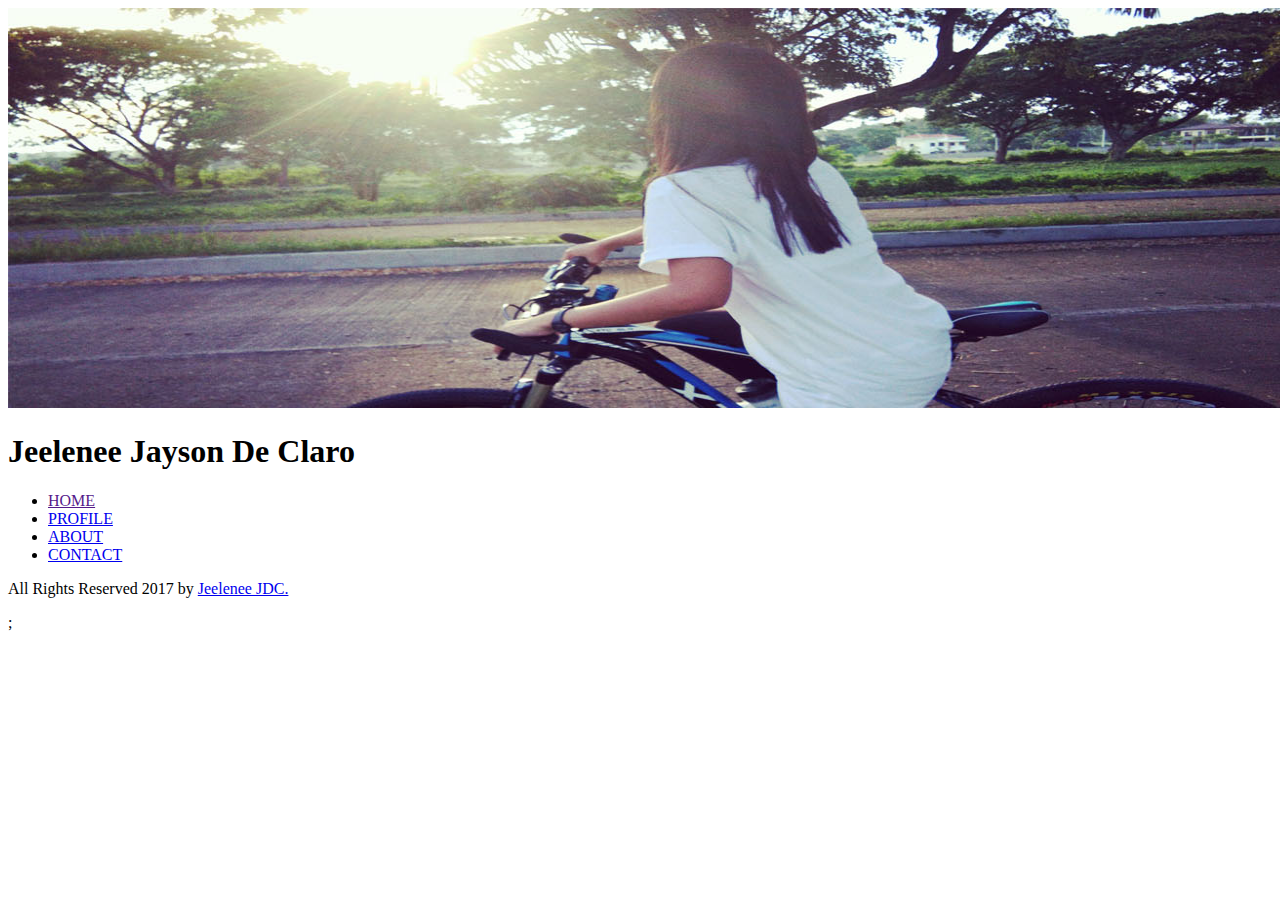
==== about.html @ 3bbaa454 "I added a new html and css file for the About navigation" ====
<!DOCTYPE html>
<html>
	<head>
		<title> Profile </title>
		<link href="styles/pro.css" rel="stylesheet">
		<img src="images/cover.jpg" alt="cap.com" style="width: 1366px; height: 400px;">

	</head>

	<body>
		<header>			
			<nav>		 
				<h1>Jeelenee Jayson De Claro</h1>
				<ul id="nav">
					<li><a class="homeblack" href=""> HOME<a/></li>
					<li><a class="homeblack" href="profile.html"> PROFILE<a/></li>
					<li><a class="homepink" href="#"> ABOUT<a/></li>
					<li><a class="homeblack" href="#"> CONTACT<a/></li>
				</ul>
			</nav>
		</header>
		<div class="divider"></div>
		<footer>
			<p> All Rights Reserved 2017 by <a class="footer-text" href=#">	Jeelenee JDC.</a> </p>;
		</footer>
	</body>
</html>
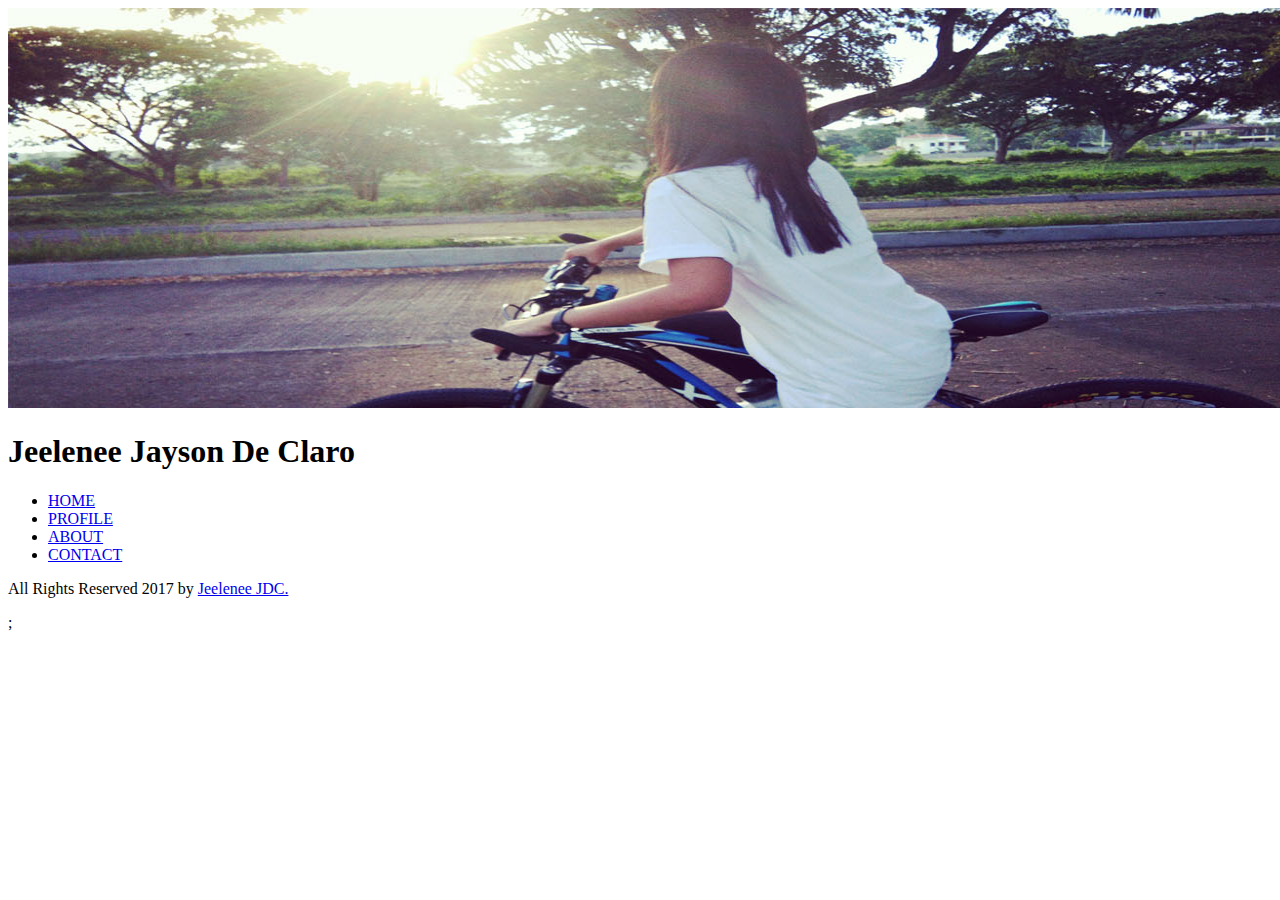
==== commit 057698f9: "I updated some html files for the linking of the navigation bars." ====
--- a/about.html
+++ b/about.html
@@ -12,10 +12,10 @@
 			<nav>		 
 				<h1>Jeelenee Jayson De Claro</h1>
 				<ul id="nav">
-					<li><a class="homeblack" href=""> HOME<a/></li>
+					<li><a class="homeblack" href="index.html"> HOME<a/></li>
 					<li><a class="homeblack" href="profile.html"> PROFILE<a/></li>
-					<li><a class="homepink" href="#"> ABOUT<a/></li>
-					<li><a class="homeblack" href="#"> CONTACT<a/></li>
+					<li><a class="homepink" href="about.html"> ABOUT<a/></li>
+					<li><a class="homeblack" href="contact.html"> CONTACT<a/></li>
 				</ul>
 			</nav>
 		</header>
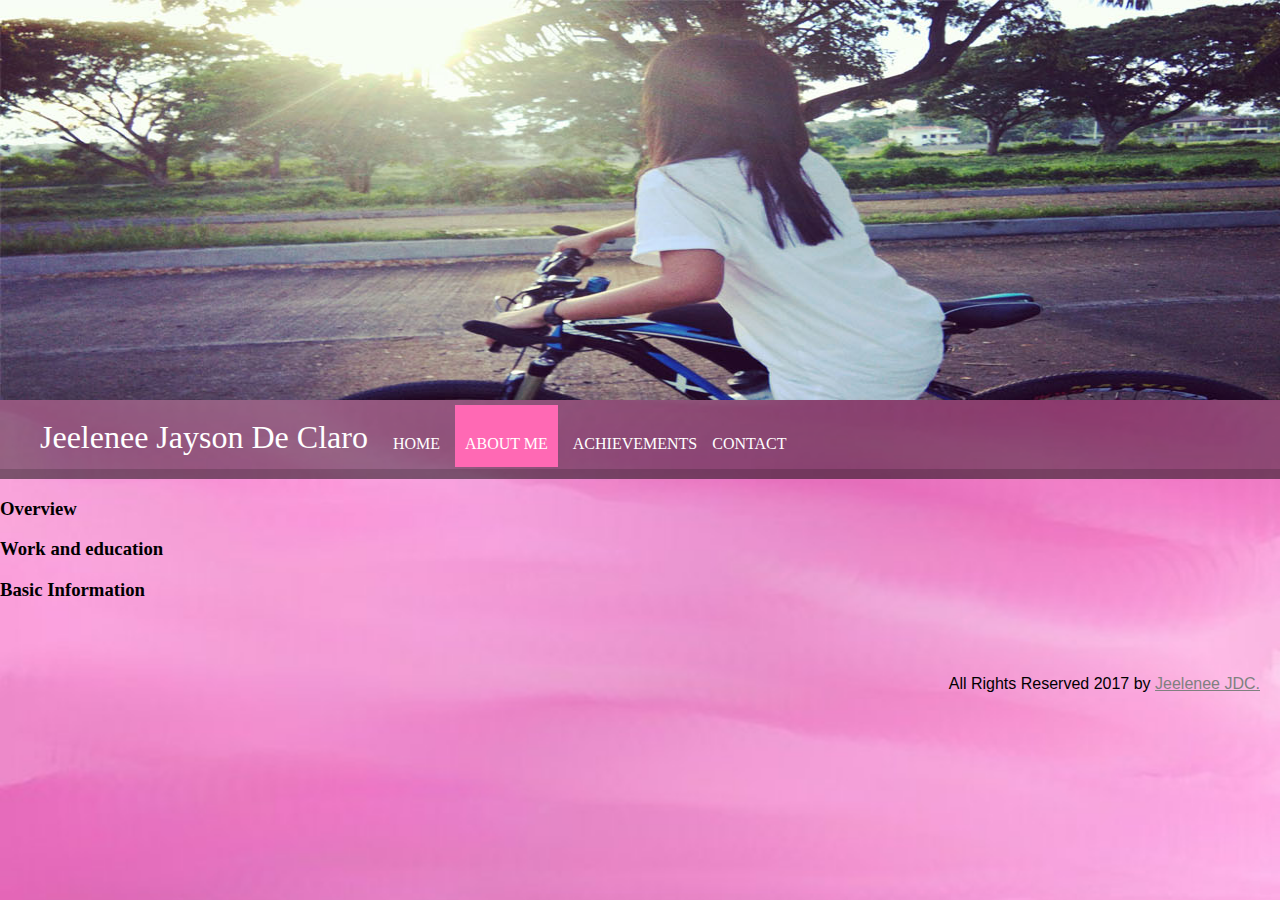
==== commit 48a5d9ed: "updated navigation bar and added background photos" ====
--- a/about.html
+++ b/about.html
@@ -2,7 +2,7 @@
 <html>
 	<head>
 		<title> Profile </title>
-		<link href="styles/pro.css" rel="stylesheet">
+		<link href="styles/abo.css" rel="stylesheet">
 		<img src="images/cover.jpg" alt="cap.com" style="width: 1366px; height: 400px;">
 
 	</head>
@@ -13,15 +13,23 @@
 				<h1>Jeelenee Jayson De Claro</h1>
 				<ul id="nav">
 					<li><a class="homeblack" href="index.html"> HOME<a/></li>
-					<li><a class="homeblack" href="profile.html"> PROFILE<a/></li>
-					<li><a class="homepink" href="about.html"> ABOUT<a/></li>
+					<li><a class="homepink" href="about.html"> ABOUT ME<a/></li>
+					<li><a class="homeblack" href="achievements.html">ACHIEVEMENTS</a></li>
 					<li><a class="homeblack" href="contact.html"> CONTACT<a/></li>
 				</ul>
 			</nav>
 		</header>
 		<div class="divider"></div>
+		<div class="overview">
+			<h3> Overview </h3>
+		</div>
+		<div class="workAndEducation">
+			<h3> Work and education </h3>
+		</div>
+		<div class="basicInfo"> 
+			<h3> Basic Information </h3></div>
 		<footer>
-			<p> All Rights Reserved 2017 by <a class="footer-text" href=#">	Jeelenee JDC.</a> </p>;
+			<p> All Rights Reserved 2017 by <a class="footer-text" href=#">	Jeelenee JDC.</a> </p>
 		</footer>
 	</body>
 </html>--- a/styles/abo.css
+++ b/styles/abo.css
@@ -0,0 +1,84 @@
+body{
+	margin: 0;
+	background: url('../images/pink.jpg') no-repeat;
+	background-size: cover;
+}
+
+header {
+
+	background: rgba(0, 0, 0, 0.4);
+	color: white;
+	padding: 25px 0px 50px 40px;
+	margin-top: -10px;
+}
+
+header h1 {
+	display : inline;
+	font-family: 'Georgia';
+	font-weight: 400;
+	font size: 30px;
+	float: left;
+	margin-top: 0px;
+	margin-right: 10px;
+}
+
+nav ul {
+	display: inline;
+	padding: 0px;
+	float: left;
+}
+
+nav ul li{
+	display: inline-block;
+	list-style-type: none;
+	color: white;
+	float: left;
+	margin-left: 15px;
+}
+
+nav ul li a {
+	color: white;
+	text-decoration: none;
+}
+
+#nav{
+	font-family: 'Georgia';
+}
+
+.homepink{
+	background-color: #ff69b4;
+	padding:30px 10px 15px 10px;
+
+}
+
+.homeblack:hover{
+	background-color: #ff69b4;
+	padding:30px 10px 15px 10px;
+}
+
+.divider {
+	background-color: rgba(0, 0, 0, 0.5);
+	height: 10px;
+}
+
+
+footer {
+	margin: 0;
+}
+
+footer p{
+	float: right;
+	margin-right: 20px;
+	margin-top: 55px;
+	color: black;
+	font-family: sans-serif;
+}
+
+.footer-text{
+	color: grey;
+}
+
+.footer-text:hover{
+	color: pink;
+
+}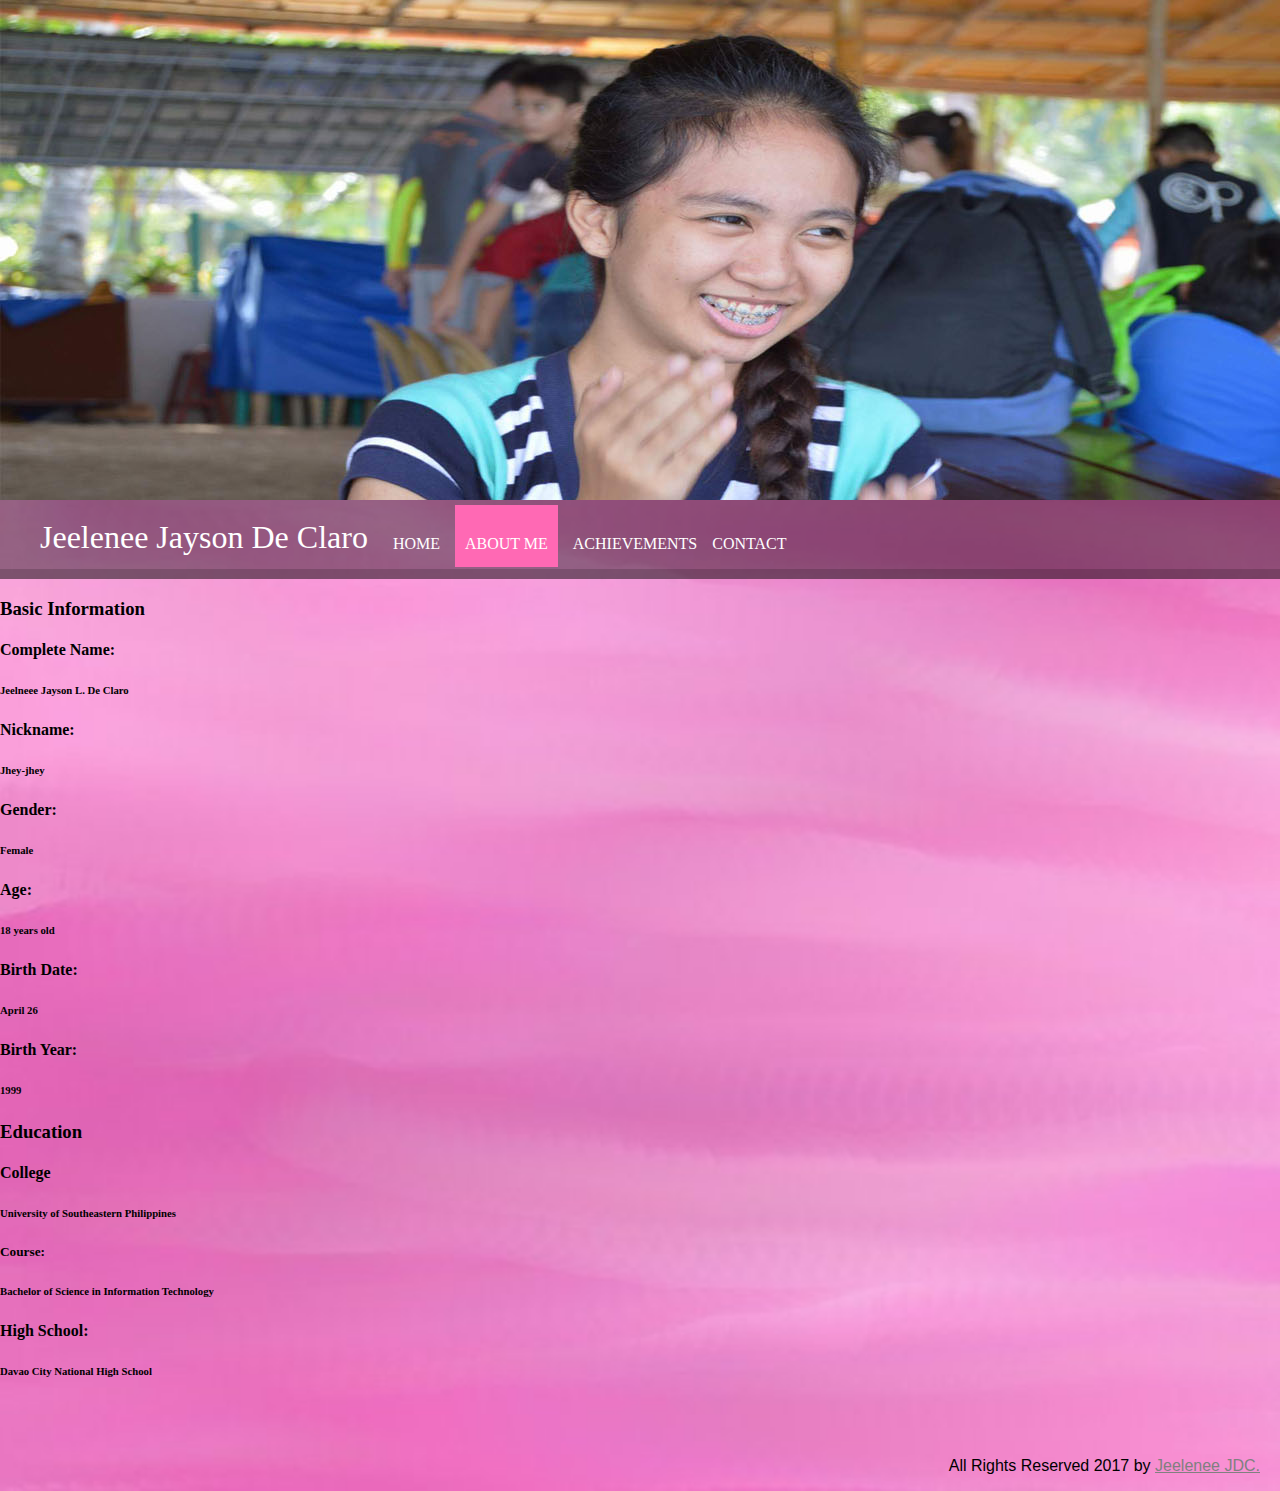
==== commit 8036f9f9: "resize images for the cover" ====
--- a/about.html
+++ b/about.html
@@ -3,7 +3,7 @@
 	<head>
 		<title> Profile </title>
 		<link href="styles/abo.css" rel="stylesheet">
-		<img src="images/cover.jpg" alt="cap.com" style="width: 1366px; height: 400px;">
+		<img src="images/slide3.jpeg" alt="bike.com" style="width: 1366px; height: 500px;">
 
 	</head>
 
@@ -19,17 +19,36 @@
 				</ul>
 			</nav>
 		</header>
+
 		<div class="divider"></div>
-		<div class="overview">
-			<h3> Overview </h3>
+		<div class="basicInfo"> 
+			<h3> Basic Information </h3>
+			<h4>Complete Name:</h4>
+			<h6>Jeelneee Jayson L. De Claro</h6>
+			<h4>Nickname:</h4>
+			<h6>Jhey-jhey</h6>
+			<h4>Gender:</h4>
+			<h6>Female</h6>
+			<h4>Age:</h4>
+			<h6>18 years old</h6>
+			<h4>Birth Date:</h4>
+			<h6>April 26</h6>
+			<h4>Birth Year:</h4>
+			<h6>1999</h6>
 		</div>
-		<div class="workAndEducation">
-			<h3> Work and education </h3>
+		<div class="Education">
+			<h3> Education </h3>
+			<h4> College </h4>
+			<h6> University of Southeastern Philippines </h>
+			<h5> Course: </h5>
+			<h6> Bachelor of Science in Information Technology </h6>
+			<h4> High School: </h4>
+			<h6> Davao City National High School</h6>
 		</div>
-		<div class="basicInfo"> 
-			<h3> Basic Information </h3></div>
+		
+
 		<footer>
-			<p> All Rights Reserved 2017 by <a class="footer-text" href=#">	Jeelenee JDC.</a> </p>
+			<p> All Rights Reserved 2017 by <a class="footer-text" href="#">	Jeelenee JDC.</a></p>
 		</footer>
 	</body>
 </html>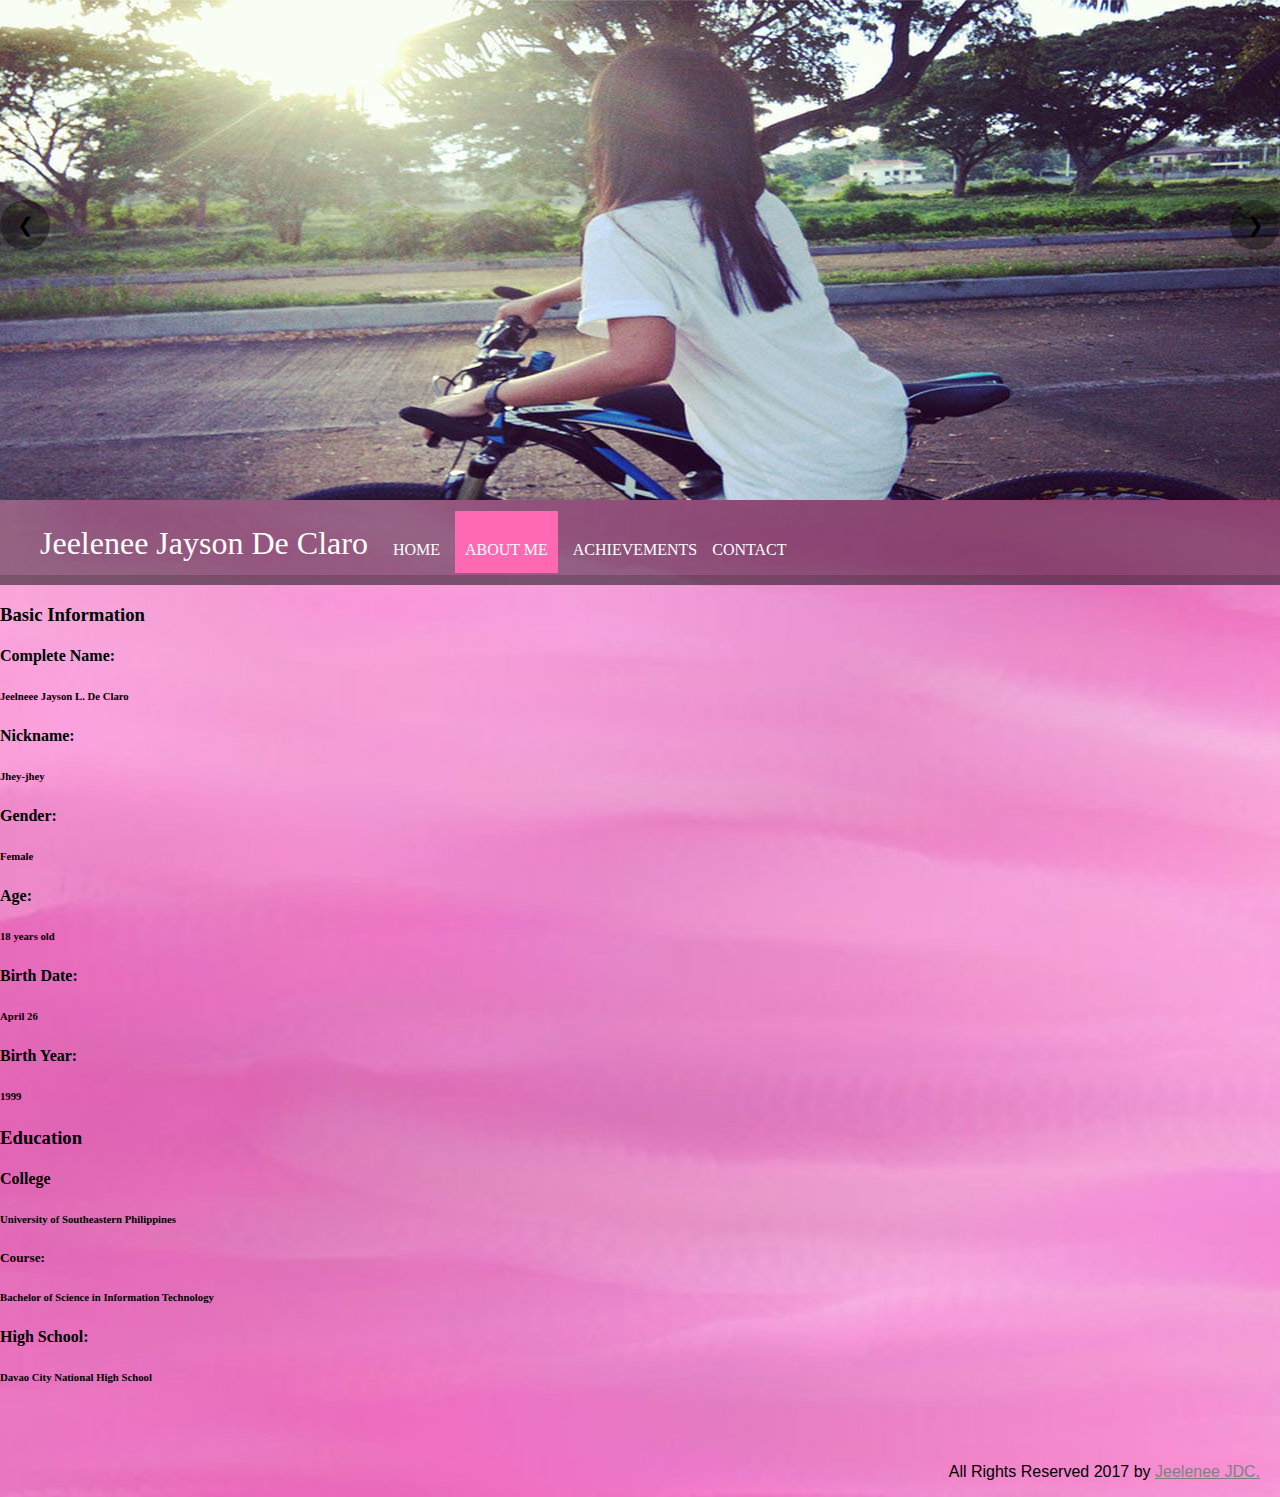
==== commit 656a8a56: "slideshow copied to the other files for duplication" ====
--- a/about.html
+++ b/about.html
@@ -3,10 +3,47 @@
 	<head>
 		<title> Profile </title>
 		<link href="styles/abo.css" rel="stylesheet">
-		<img src="images/slide3.jpeg" alt="bike.com" style="width: 1366px; height: 500px;">
 
 	</head>
-
+	<div id="container">
+			<img class="slides" src="images/slide1.jpg" style="width: 1354px; height: 500px;"/>
+			<img class="slides" src="images/slide2.jpg" style="width: 1354px; height: 500px;"/>
+			<img class="slides" src="images/slide3.jpeg" style="width: 1354px; height: 500px;"/>
+			<button class="btn" onclick="plusIndex(-1)" id="btn1">&#10094;</button>
+			<button class="btn" onclick="plusIndex(1)" id="btn2">&#10095;</button>
+		</div>
+		<script>
+			var index = 1;
+			function plusIndex(n){
+				index = index + n;
+				showImage(index);
+			}
+			showImage(1);
+			function showImage(n){
+				var i;
+				var x = document.getElementsByClassName("slides")
+				if( n > x.length ){ index = 1};
+				if( n < 1) { index = x.length};
+				for(i=0;i<x.length;i++ ){
+					x[i].style.display = "none";
+				}
+				x[index-1].style.display = "block";
+			}
+			autoSlide();
+			function autoSlide(){
+				var i;
+				var x = document.getElementsByClassName("slides")
+				for(i=0;i<x.length;i++ ){
+					x[i].style.display = "none";
+				}
+				if(index > x.length){
+					index = 1
+				}
+				x[index-1].style.display = "block";
+				index++;
+				setTimeout(autoSlide, 2000);
+			}
+		</script>
 	<body>
 		<header>			
 			<nav>		 
--- a/styles/abo.css
+++ b/styles/abo.css
@@ -9,7 +9,7 @@
 	background: rgba(0, 0, 0, 0.4);
 	color: white;
 	padding: 25px 0px 50px 40px;
-	margin-top: -10px;
+	margin-top: 50px;
 }
 
 header h1 {
@@ -22,6 +22,47 @@
 	margin-right: 10px;
 }
 
+#container{
+	width:  100%;
+	height: 450px;
+	margin: 0 auto;
+	position: relative;
+}
+
+#container>img{
+	width:100%;
+	height: 100%;
+	position: absolute;
+}
+
+#container>.btn{
+	position: relative;
+	width: 50px;
+	height: 50px;
+	border: none;
+	border-radius: 90px;
+	top: 200px;
+	background: rgba(0, 0, 0, 0.4);
+	font-size: 20px;
+}
+/*hover for the button on the slideshow*/
+#container>#btn1:hover{
+	box-shadow: 5px 0px 10px 0px pink;
+}
+
+#container>#btn2:hover{
+	box-shadow: -5px 0px 10px 0px pink;
+}
+
+#btn1{
+	position: relative;
+	float: left;
+}
+
+#btn2{
+	position: relative;
+	float: right;
+}
 nav ul {
 	display: inline;
 	padding: 0px;
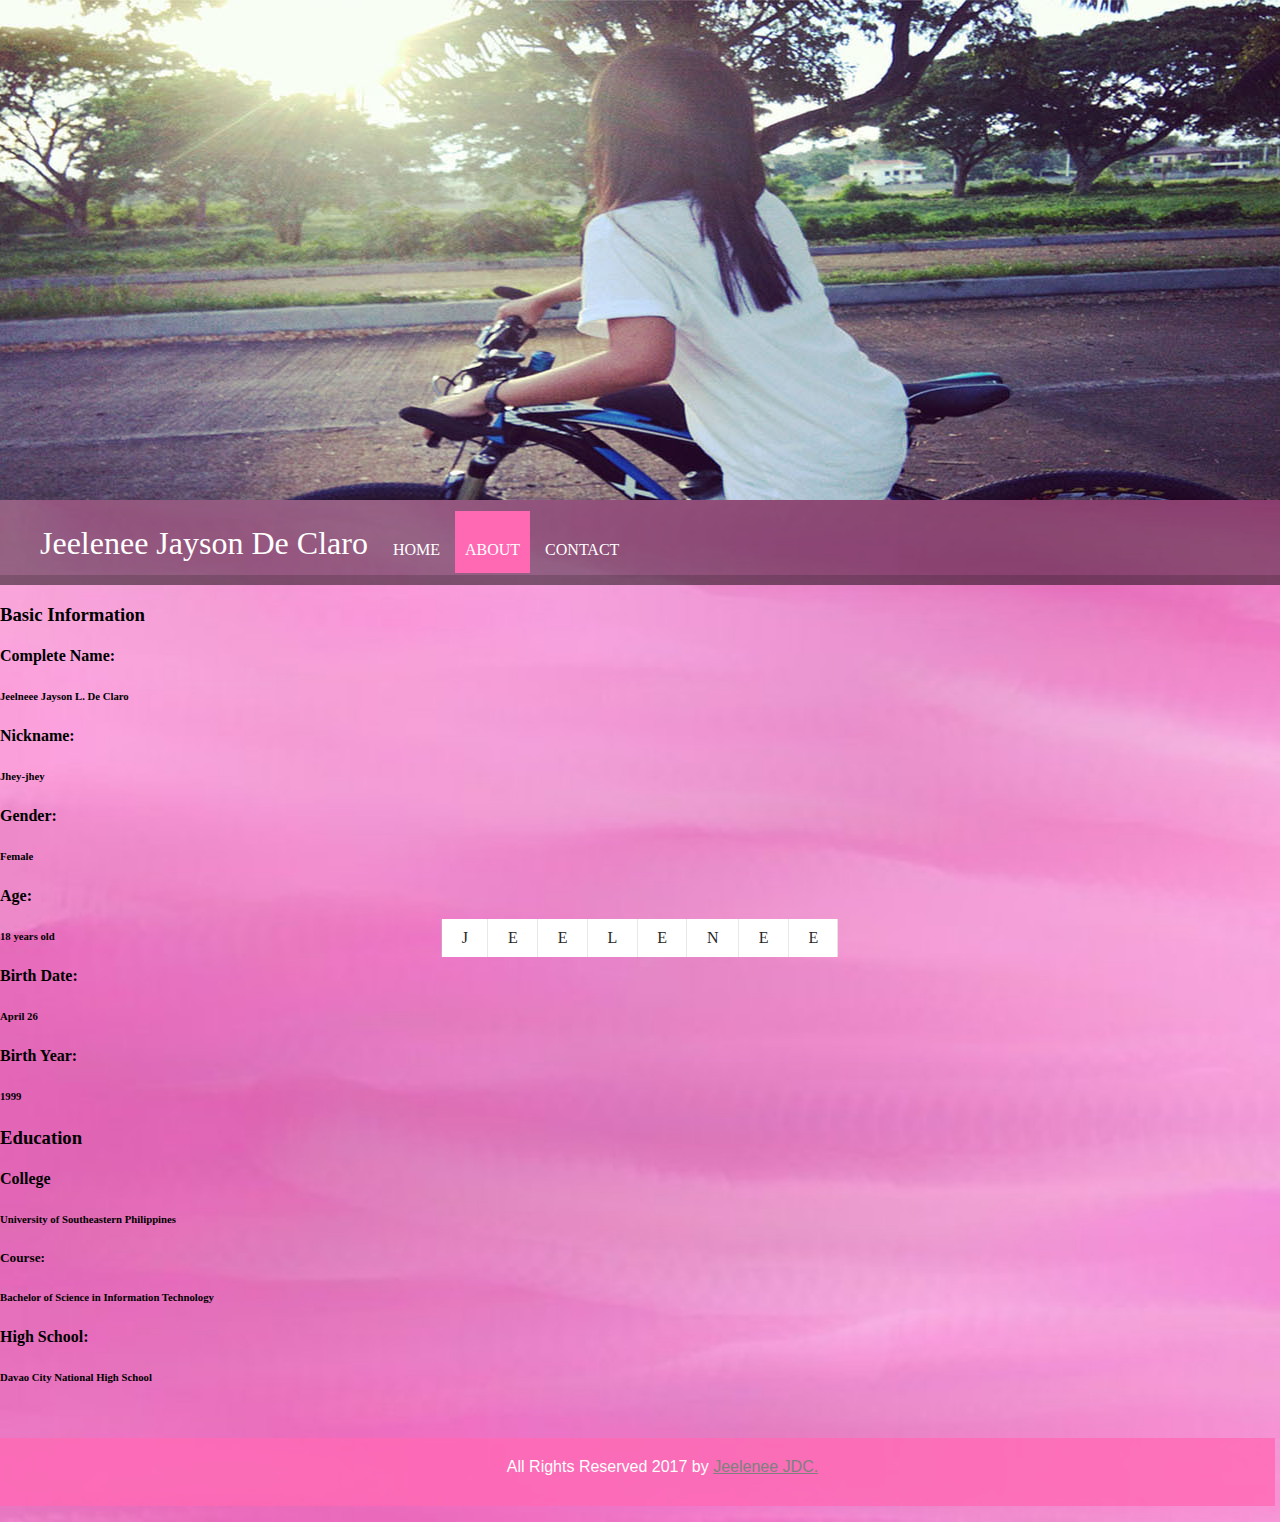
==== commit e57f72fe: "removed button css" ====
--- a/about.html
+++ b/about.html
@@ -3,14 +3,11 @@
 	<head>
 		<title> Profile </title>
 		<link href="styles/abo.css" rel="stylesheet">
-
 	</head>
 	<div id="container">
 			<img class="slides" src="images/slide1.jpg" style="width: 1354px; height: 500px;"/>
 			<img class="slides" src="images/slide2.jpg" style="width: 1354px; height: 500px;"/>
 			<img class="slides" src="images/slide3.jpeg" style="width: 1354px; height: 500px;"/>
-			<button class="btn" onclick="plusIndex(-1)" id="btn1">&#10094;</button>
-			<button class="btn" onclick="plusIndex(1)" id="btn2">&#10095;</button>
 		</div>
 		<script>
 			var index = 1;
@@ -50,14 +47,22 @@
 				<h1>Jeelenee Jayson De Claro</h1>
 				<ul id="nav">
 					<li><a class="homeblack" href="index.html"> HOME<a/></li>
-					<li><a class="homepink" href="about.html"> ABOUT ME<a/></li>
-					<li><a class="homeblack" href="achievements.html">ACHIEVEMENTS</a></li>
+					<li><a class="homepink" href="about.html"> ABOUT<a/></li>
 					<li><a class="homeblack" href="contact.html"> CONTACT<a/></li>
 				</ul>
 			</nav>
 		</header>
-
 		<div class="divider"></div>
+		<div class="jumpingletters">
+			<span>J</span>
+			<span>E</span>
+			<span>E</span>
+			<span>L</span>
+			<span>E</span>
+			<span>N</span>
+			<span>E</span>
+			<span>E</span>
+		</div>
 		<div class="basicInfo"> 
 			<h3> Basic Information </h3>
 			<h4>Complete Name:</h4>
@@ -82,8 +87,6 @@
 			<h4> High School: </h4>
 			<h6> Davao City National High School</h6>
 		</div>
-		
-
 		<footer>
 			<p> All Rights Reserved 2017 by <a class="footer-text" href="#">	Jeelenee JDC.</a></p>
 		</footer>
--- a/styles/abo.css
+++ b/styles/abo.css
@@ -5,7 +5,6 @@
 }
 
 header {
-
 	background: rgba(0, 0, 0, 0.4);
 	color: white;
 	padding: 25px 0px 50px 40px;
@@ -45,24 +44,8 @@
 	background: rgba(0, 0, 0, 0.4);
 	font-size: 20px;
 }
-/*hover for the button on the slideshow*/
-#container>#btn1:hover{
-	box-shadow: 5px 0px 10px 0px pink;
-}
 
-#container>#btn2:hover{
-	box-shadow: -5px 0px 10px 0px pink;
-}
 
-#btn1{
-	position: relative;
-	float: left;
-}
-
-#btn2{
-	position: relative;
-	float: right;
-}
 nav ul {
 	display: inline;
 	padding: 0px;
@@ -103,17 +86,82 @@
 }
 
 
+.jumpingletters{
+	margin: 0;
+	padding: 0;
+	background: grey;
+	position: absolute;
+	top: 100%;
+	left: 50%;
+	transform: translate(-50%,50%);
+}
+
+span{
+	color: #262626;
+	background: #fff;
+	padding: 10px 20px;
+	font-family: Georgia;
+	display: table-cell;
+	box-shadow: inset 0 0 5px rgba(0,0,0,.3) 0 5px 0 #ccc;
+	animation: animate .5s infinite;
+}
+
+@keyframes animate{
+	0%{
+		transform: translateY(0px);
+		box-shadow:inset 0 0 5px rgba(0,0,0,.3), 0 5px 0 #ccc, 0 15px 5px rgba(0,0,0,0);
+	}
+	50%{
+		transform: translateY(-20px);
+		box-shadow:inset 0 0 5px rgba(0,0,0,.3), 0 5px 0 #ccc, 0 15px 5px rgba(0,0,0,.6);
+	}
+	100%{
+		transform: translateY(0px);
+		box-shadow:inset 0 0 5px rgba(0,0,0,.3), 0 5px 0 #ccc, 0 15px 5px rgba(0,0,0,0);
+	}
+}
+
+span:nth-child(1){
+	animation-delay: .2s;
+}	
+span:nth-child(2){
+	animation-delay: .4s;
+}
+span:nth-child(3){
+	animation-delay: .6s;
+}
+span:nth-child(4){
+	animation-delay: .8s;
+}
+span:nth-child(5){
+	animation-delay: 1.0s;
+}
+span:nth-child(6){
+	animation-delay: 1.2s;
+}
+span:nth-child(7){
+	animation-delay: 1.4s;
+}
+span:nth-child(8){
+	animation-delay: 1.6s;
+}
 footer {
 	margin: 0;
+
 }
 
 footer p{
-	float: right;
-	margin-right: 20px;
+	background: rgba(255,105,180, 0.8);
+	color: white;
+	padding: 20px 0px 30px 50px;
+	margin-top: 50px;
+	margin-right: 5px;
 	margin-top: 55px;
-	color: black;
+	color: white;
+	text-align: center;
 	font-family: sans-serif;
 }
+
 
 .footer-text{
 	color: grey;
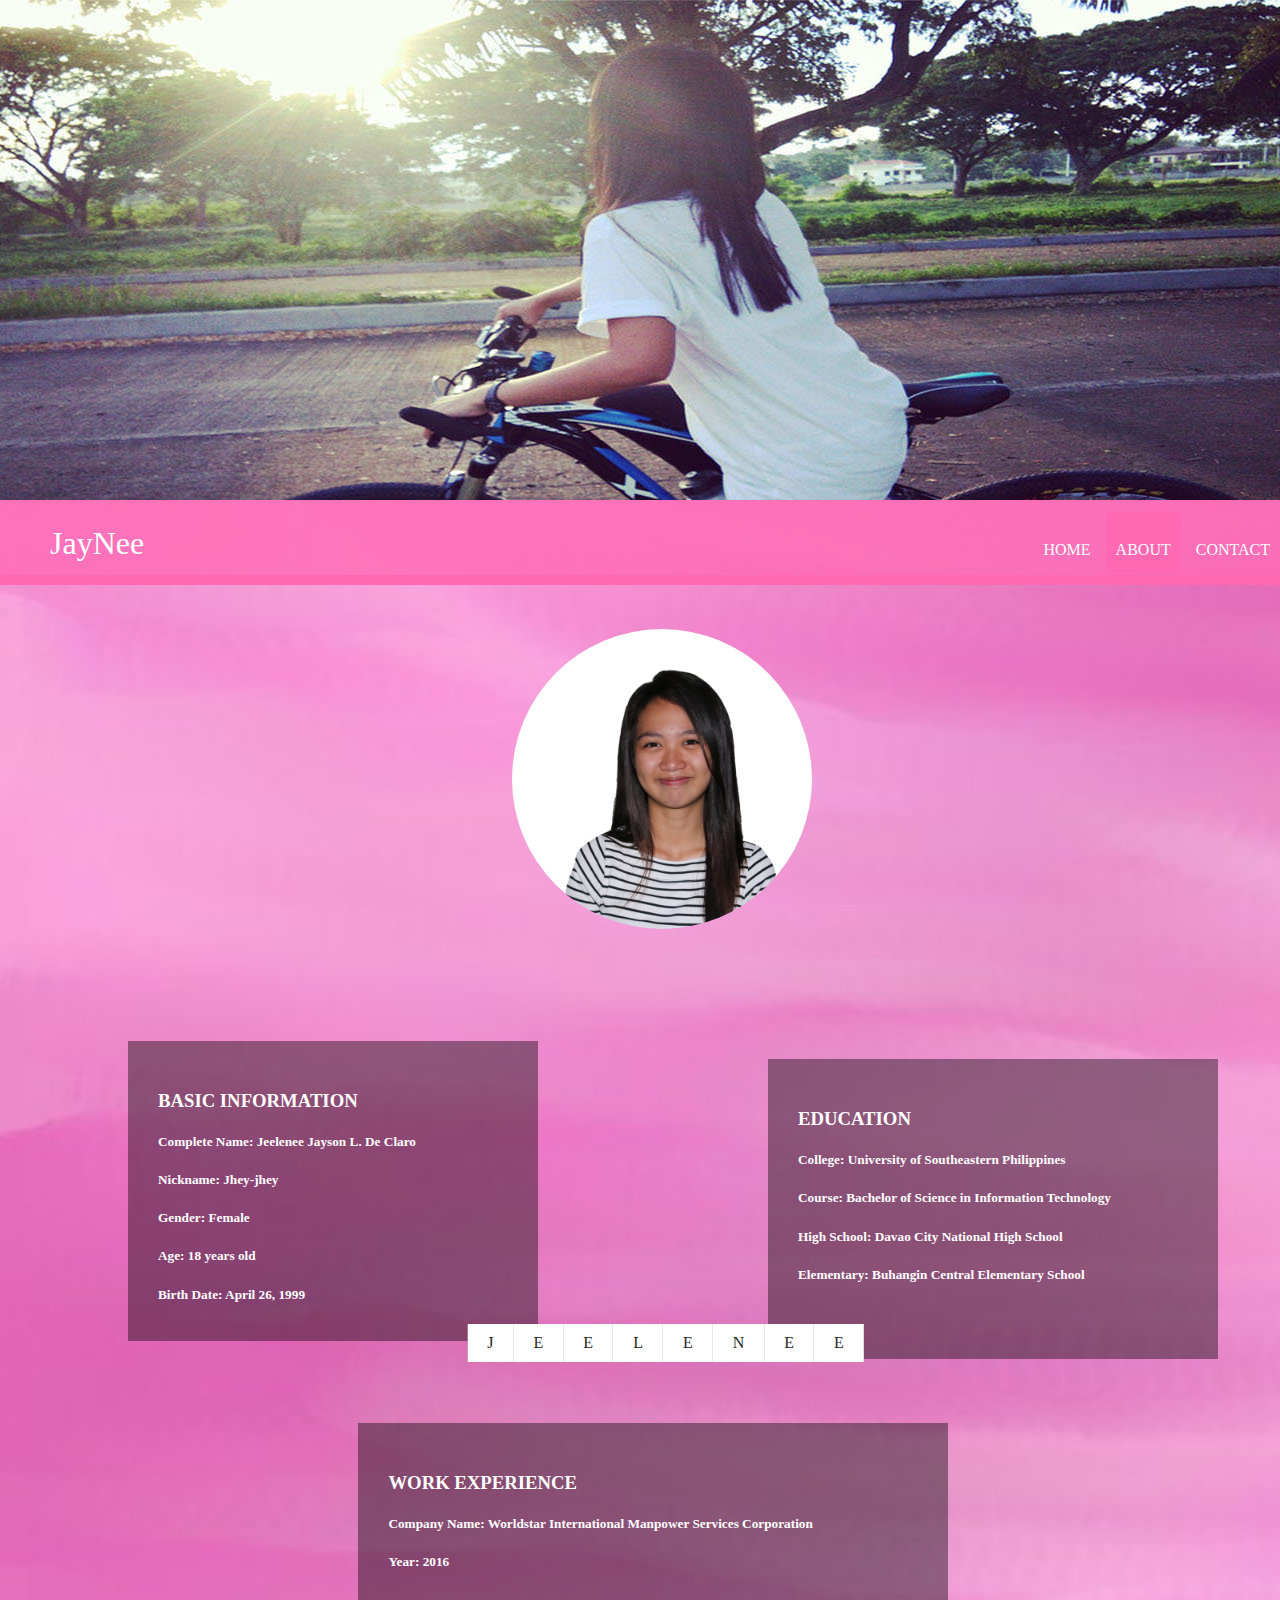
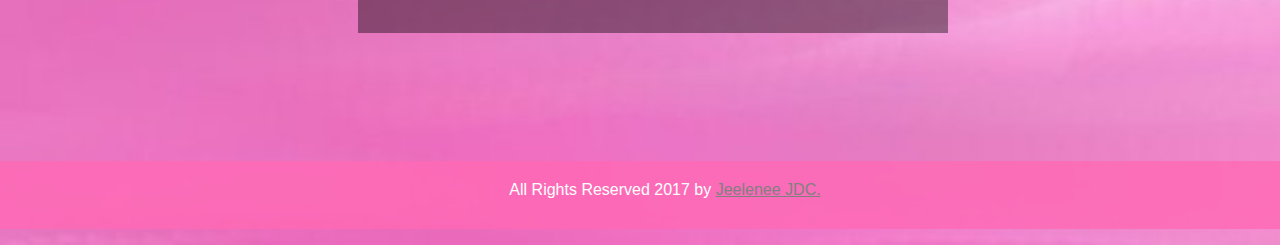
==== commit f411c4e4: "FINALIZED contents of the COntact page" ====
--- a/about.html
+++ b/about.html
@@ -4,7 +4,7 @@
 		<title> Profile </title>
 		<link href="styles/abo.css" rel="stylesheet">
 	</head>
-	<div id="container">
+		<div id="container">
 			<img class="slides" src="images/slide1.jpg" style="width: 1354px; height: 500px;"/>
 			<img class="slides" src="images/slide2.jpg" style="width: 1354px; height: 500px;"/>
 			<img class="slides" src="images/slide3.jpeg" style="width: 1354px; height: 500px;"/>
@@ -44,7 +44,7 @@
 	<body>
 		<header>			
 			<nav>		 
-				<h1>Jeelenee Jayson De Claro</h1>
+				<h1>JayNee</h1>
 				<ul id="nav">
 					<li><a class="homeblack" href="index.html"> HOME<a/></li>
 					<li><a class="homepink" href="about.html"> ABOUT<a/></li>
@@ -53,6 +53,13 @@
 			</nav>
 		</header>
 		<div class="divider"></div>
+		<div class="card-container">
+			<div class="card">
+				<div class="front">
+					<img src="images/JJ.jpg" alt="bangsy.com" style = "width: 300px; height: 300px;" class="box-img"/>
+				</div>
+			</div>
+		</div>
 		<div class="jumpingletters">
 			<span>J</span>
 			<span>E</span>
@@ -64,28 +71,24 @@
 			<span>E</span>
 		</div>
 		<div class="basicInfo"> 
-			<h3> Basic Information </h3>
-			<h4>Complete Name:</h4>
-			<h6>Jeelneee Jayson L. De Claro</h6>
-			<h4>Nickname:</h4>
-			<h6>Jhey-jhey</h6>
-			<h4>Gender:</h4>
-			<h6>Female</h6>
-			<h4>Age:</h4>
-			<h6>18 years old</h6>
-			<h4>Birth Date:</h4>
-			<h6>April 26</h6>
-			<h4>Birth Year:</h4>
-			<h6>1999</h6>
+			<h3> BASIC INFORMATION </h3>
+			<h5>Complete Name:   Jeelenee Jayson L. De Claro</h5>
+			<h5>Nickname:  Jhey-jhey</h5>
+			<h5>Gender:  Female</h5>
+			<h5>Age:  18 years old</h5>
+			<h5>Birth Date:  April 26, 1999</h5>
 		</div>
-		<div class="Education">
-			<h3> Education </h3>
-			<h4> College </h4>
-			<h6> University of Southeastern Philippines </h>
-			<h5> Course: </h5>
-			<h6> Bachelor of Science in Information Technology </h6>
-			<h4> High School: </h4>
-			<h6> Davao City National High School</h6>
+		<div class="education">
+			<h3> EDUCATION </h3>
+			<h5> College: University of Southeastern Philippines </h5>
+			<h5> Course: Bachelor of Science in Information Technology </h5>
+			<h5> High School: Davao City National High School</h5>
+			<h5> Elementary: Buhangin Central Elementary School</h5>
+		</div>
+		<div class="workExp">
+			<h3>WORK EXPERIENCE</h3>
+			<h5>Company Name:   Worldstar International Manpower Services Corporation</h5>
+			<h5>Year: 2016</h5>
 		</div>
 		<footer>
 			<p> All Rights Reserved 2017 by <a class="footer-text" href="#">	Jeelenee JDC.</a></p>
--- a/styles/abo.css
+++ b/styles/abo.css
@@ -5,7 +5,7 @@
 }
 
 header {
-	background: rgba(0, 0, 0, 0.4);
+	background: rgba(255,105,180, 0.8);
 	color: white;
 	padding: 25px 0px 50px 40px;
 	margin-top: 50px;
@@ -18,7 +18,7 @@
 	font size: 30px;
 	float: left;
 	margin-top: 0px;
-	margin-right: 10px;
+	margin-left: 10px;
 }
 
 #container{
@@ -34,22 +34,11 @@
 	position: absolute;
 }
 
-#container>.btn{
-	position: relative;
-	width: 50px;
-	height: 50px;
-	border: none;
-	border-radius: 90px;
-	top: 200px;
-	background: rgba(0, 0, 0, 0.4);
-	font-size: 20px;
-}
-
-
 nav ul {
 	display: inline;
 	padding: 0px;
-	float: left;
+	float: right;
+	margin-right: 10px;
 }
 
 nav ul li{
@@ -81,18 +70,54 @@
 }
 
 .divider {
-	background-color: rgba(0, 0, 0, 0.5);
+	background-color: rgba(255,105,180, 10);
 	height: 10px;
 }
 
-
+.card-container{
+	perspective: 700;
+}
+
+.card{
+	margin-top: 5%;
+	margin-left: 40%;
+	position: relative;
+	width: 200px;
+	height: 200px;
+	transition: all 0.6s ease;
+	transform-style: preserve-3d;
+}
+
+.front{
+	position: relative;
+	top: 0;
+	left: 0;
+	width: 200px;
+	height: 200px;
+}
+.back{
+	transform: rotateY(180deg);
+}
+
+.card:hover{
+	transform: rotateY(90deg);
+}
+
+.box-img {
+	border-radius: 80%; 
+	width: 120px; 
+	height: 120px; 
+	margin-top: -10%;
+}
+
+/*JUMPING LETTERS*/
 .jumpingletters{
 	margin: 0;
 	padding: 0;
 	background: grey;
 	position: absolute;
-	top: 100%;
-	left: 50%;
+	top: 145%;
+	left: 52%;
 	transform: translate(-50%,50%);
 }
 
@@ -145,24 +170,58 @@
 span:nth-child(8){
 	animation-delay: 1.6s;
 }
+
+/*CONTENT*/
+.basicInfo{
+	width: 350px;
+	height: 240px;
+	background: rgba(0, 0, 0, 0.4);
+	padding: 30px;
+	text-align: justify;
+	color: white;
+	margin-left: 10%;
+	margin-top: 15%;
+	font-family: 'Georgia';
+}
+
+.education{
+	width: 390px;
+	height: 240px;
+	background: rgba(0, 0, 0, 0.4);
+	padding: 30px;
+	text-align: justify;
+	color: white;
+	margin-top: -22%;
+	margin-left: 60%;
+	font-family: 'Georgia';
+}
+
+.workExp{
+	width: 530px;
+	height: 150px;
+	background: rgba(0, 0, 0, 0.4);
+	padding: 30px;
+	text-align: justify;
+	color: white;
+	margin-top: 5%;
+	margin-left: 28%;
+	font-family: 'Georgia';
+}
+/*FOOTER*/
 footer {
 	margin: 0;
-
 }
 
 footer p{
 	background: rgba(255,105,180, 0.8);
 	color: white;
 	padding: 20px 0px 30px 50px;
-	margin-top: 50px;
-	margin-right: 5px;
-	margin-top: 55px;
+	margin-top: 10%;
 	color: white;
 	text-align: center;
 	font-family: sans-serif;
 }
 
-
 .footer-text{
 	color: grey;
 }
